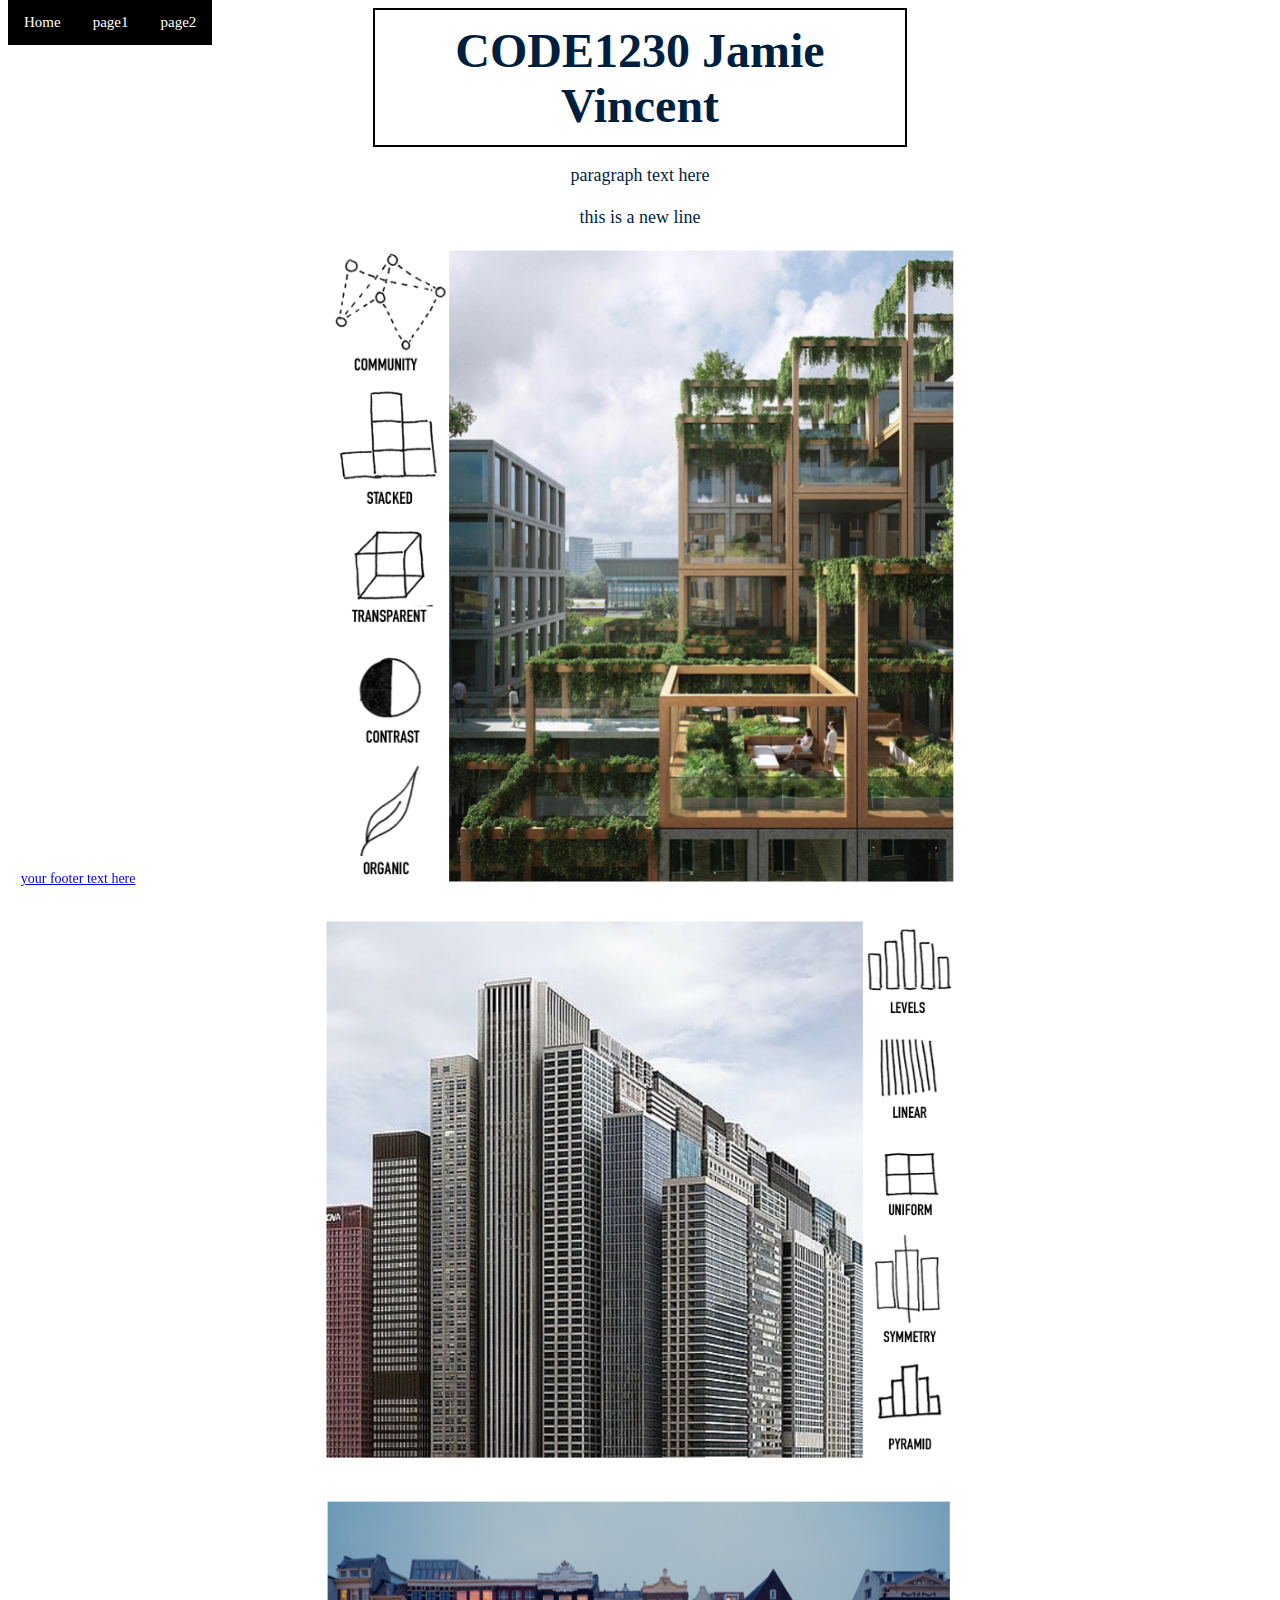
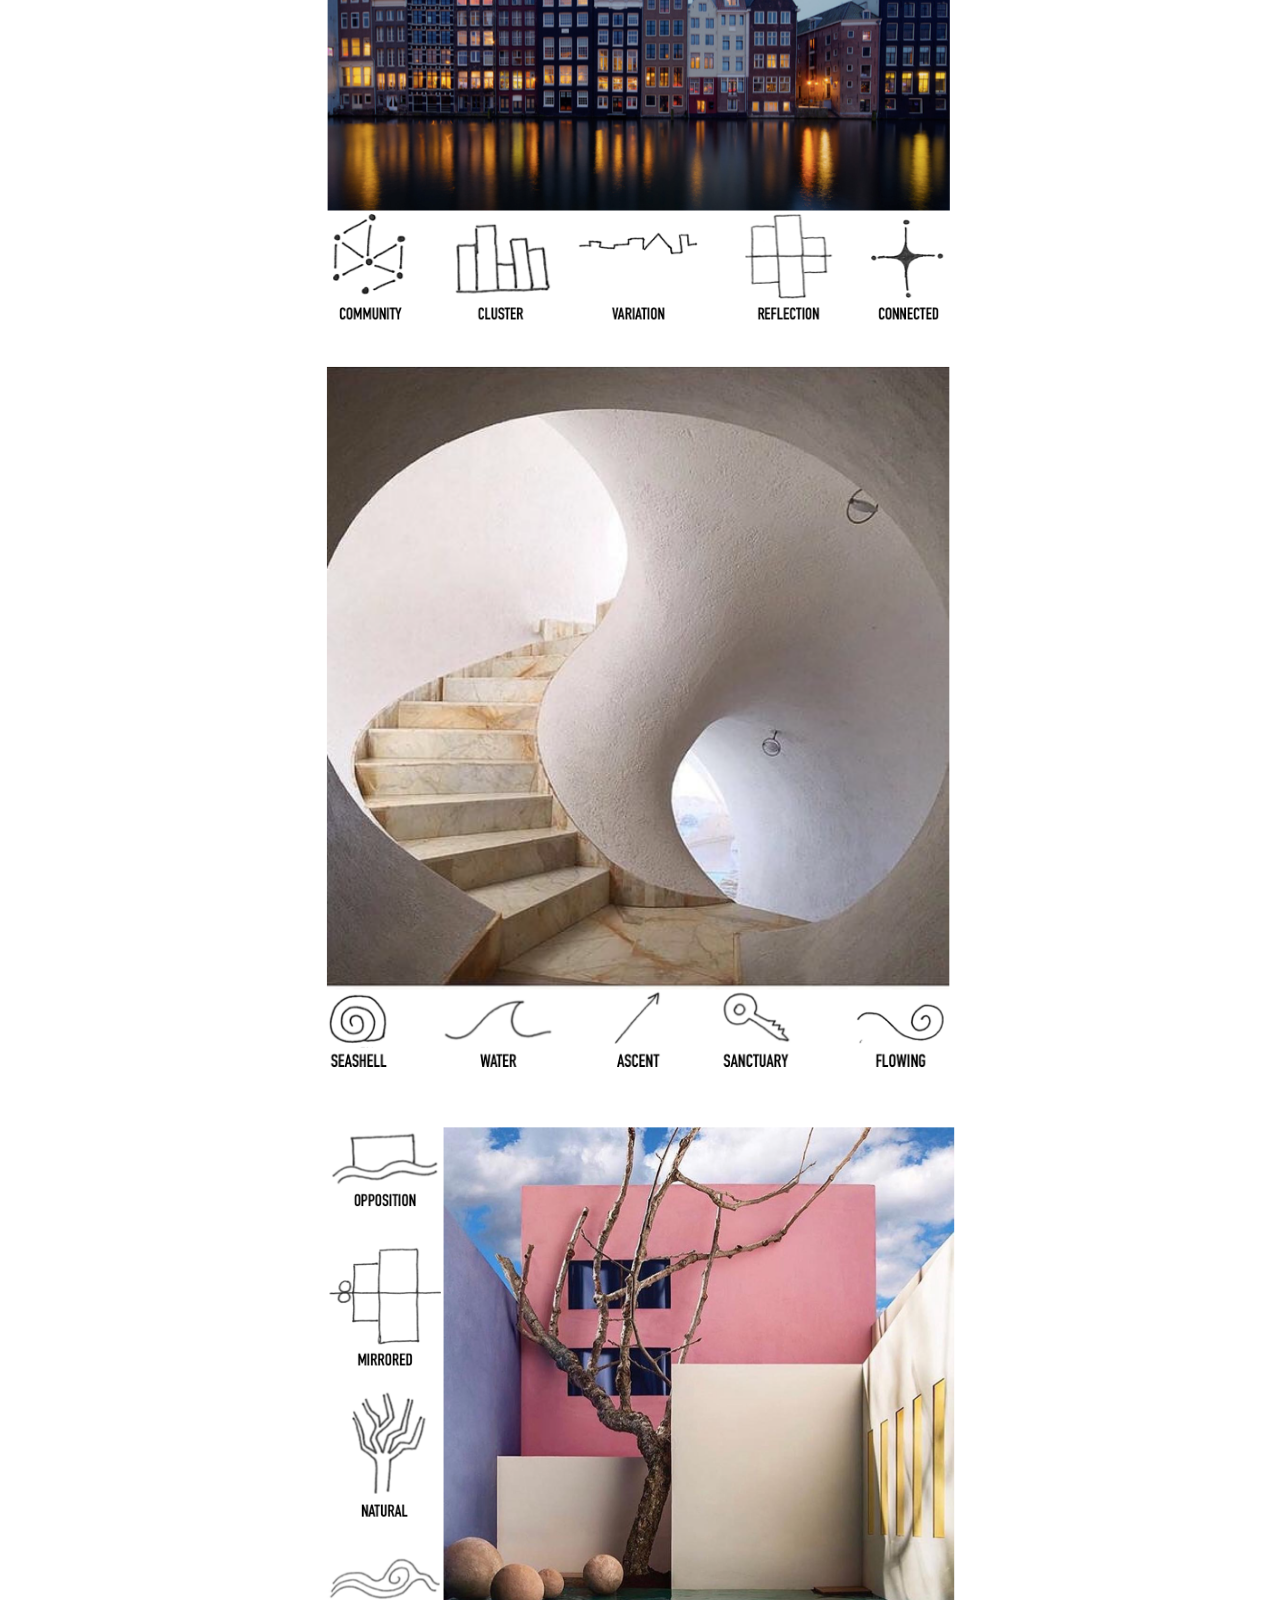
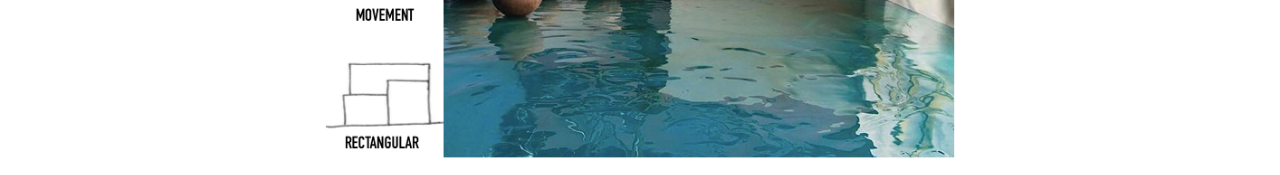
==== index.html @ 65d9c5f5 "Update index.html" ====
<!DOCTYPE html>
<html>

<head>
<link rel="stylesheet" type="text/css" href="style.css"/>
<title> CODE1230 week 1 </title>
</head>

<body>

 <div class="topnav" id="myTopnav">
 <a href="index.html">Home</a>
 <a href="page1.html">page1</a>
 <a href="page2.html">page2</a>

 </div>


<h1>CODE1230  Jamie Vincent</h1>

<p>paragraph text here<br><br>
this is a new line
</p>

<img src="wk1 diagram1.png" alt="image missing!" style="width:50%" />
<br><br>
<img src="wk1 diagram2.png" alt="image missing!" style="width:50%" />
<br><br>
<img src="wk1 diagram3.png" alt="image missing!" style="width:50%" />
<br><br>
<img src="wk1 diagram4.png" alt="image missing!" style="width:50%" />
<br><br>
<img src="wk1 diagram5.png" alt="image missing!" style="width:50%" />
 
<footer> 
<a href="https://github.com/madeleinejohanson"> your footer text here</a>
</footer>

</body>

</html>
---- style.css ----
body {
	background: #FFFFFF;
	color: #001f3f;
	text-align:center;
	font-family:Calibri;
	font-size:24px;
}

h1 {
	border-style: solid;
	border-width: 2px;
	border-color: #000000;
	padding: 1%;
	width: 40%;
	height:10%;
	margin:auto;
}

p {
	font-size:18px;
}

footer {
	position:fixed;
	bottom:0;
	font-size: 14px;
	padding: 1%;
}

.topnav{
	position:fixed;
	top:0;
	background-color: #000000;
}

.topnav a {
	float:left;
	display:block;
	color:#FFFFFF;
	text-align: center;
	padding:14px 16px;
	text-decoration: none;
	font-size:15px;
}

.topnav a:hover {
	background-color: #B22222;
	color: #FFFFFF;
}
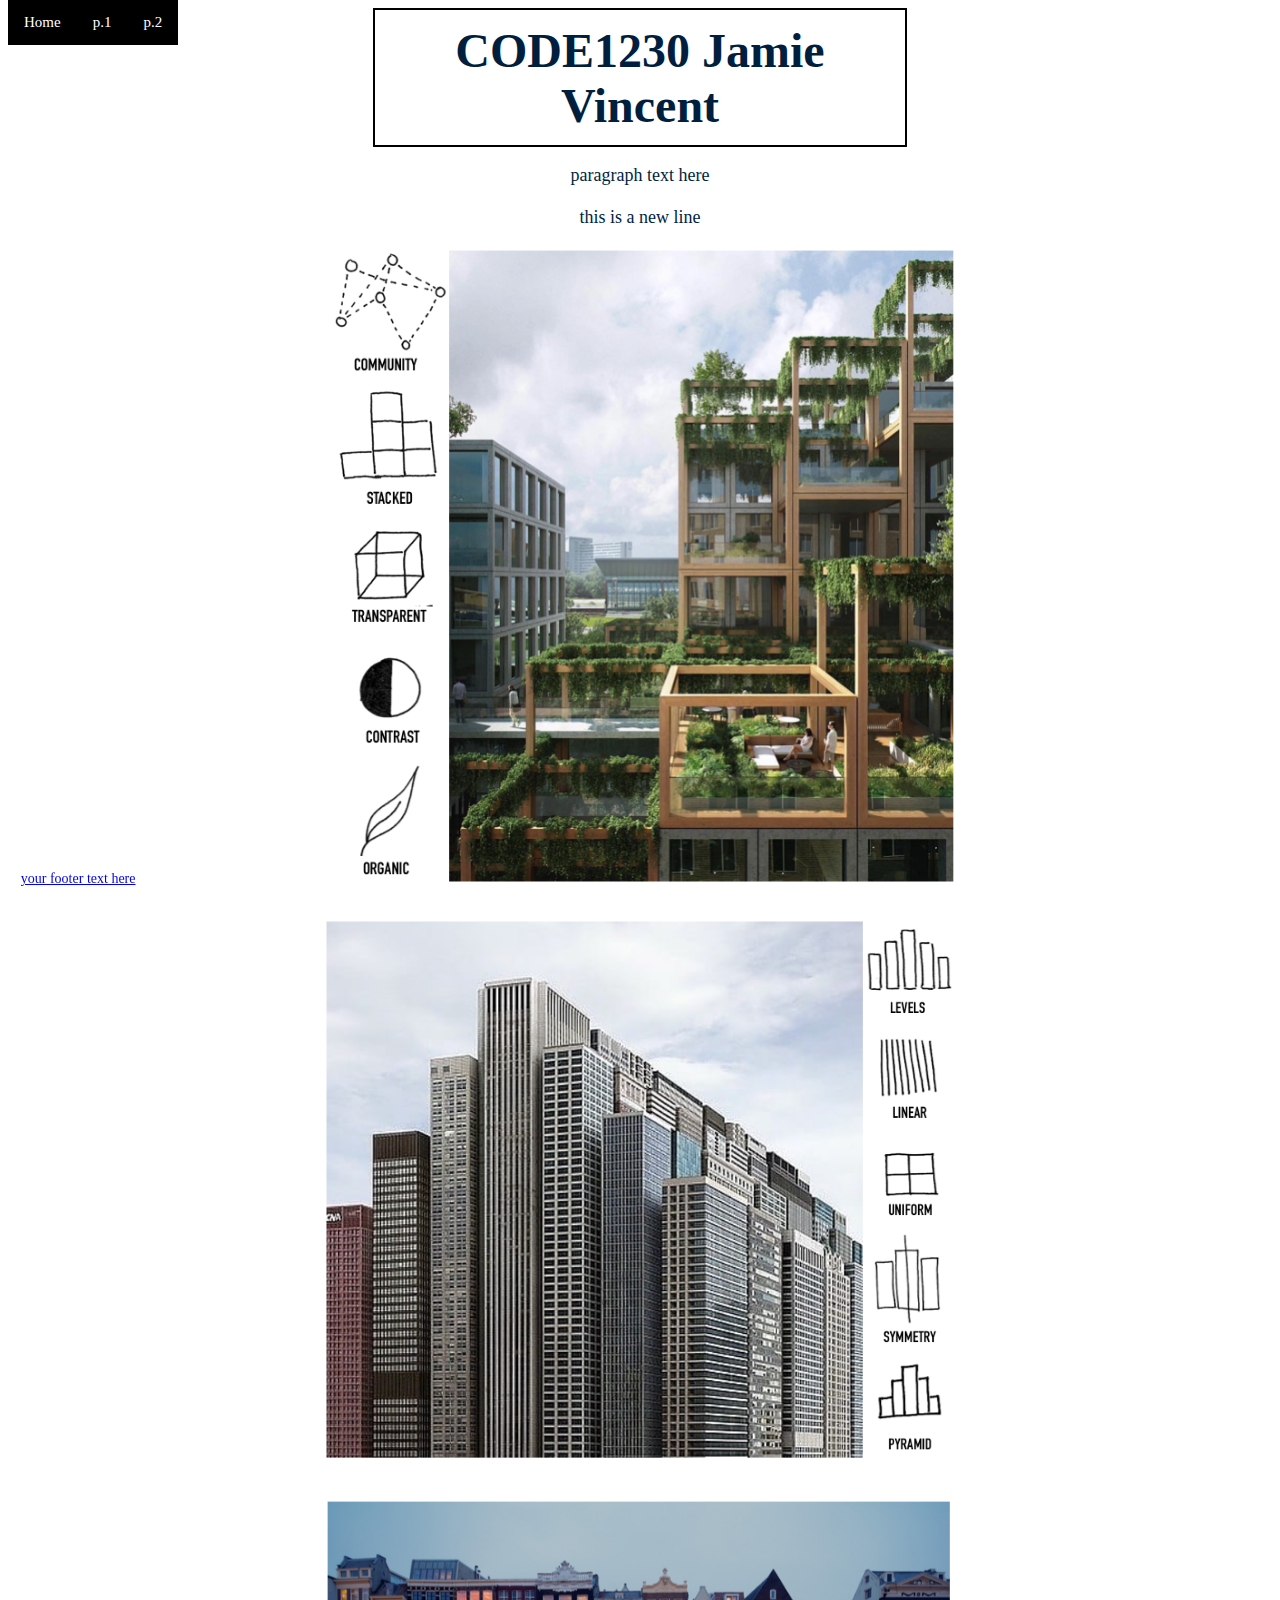
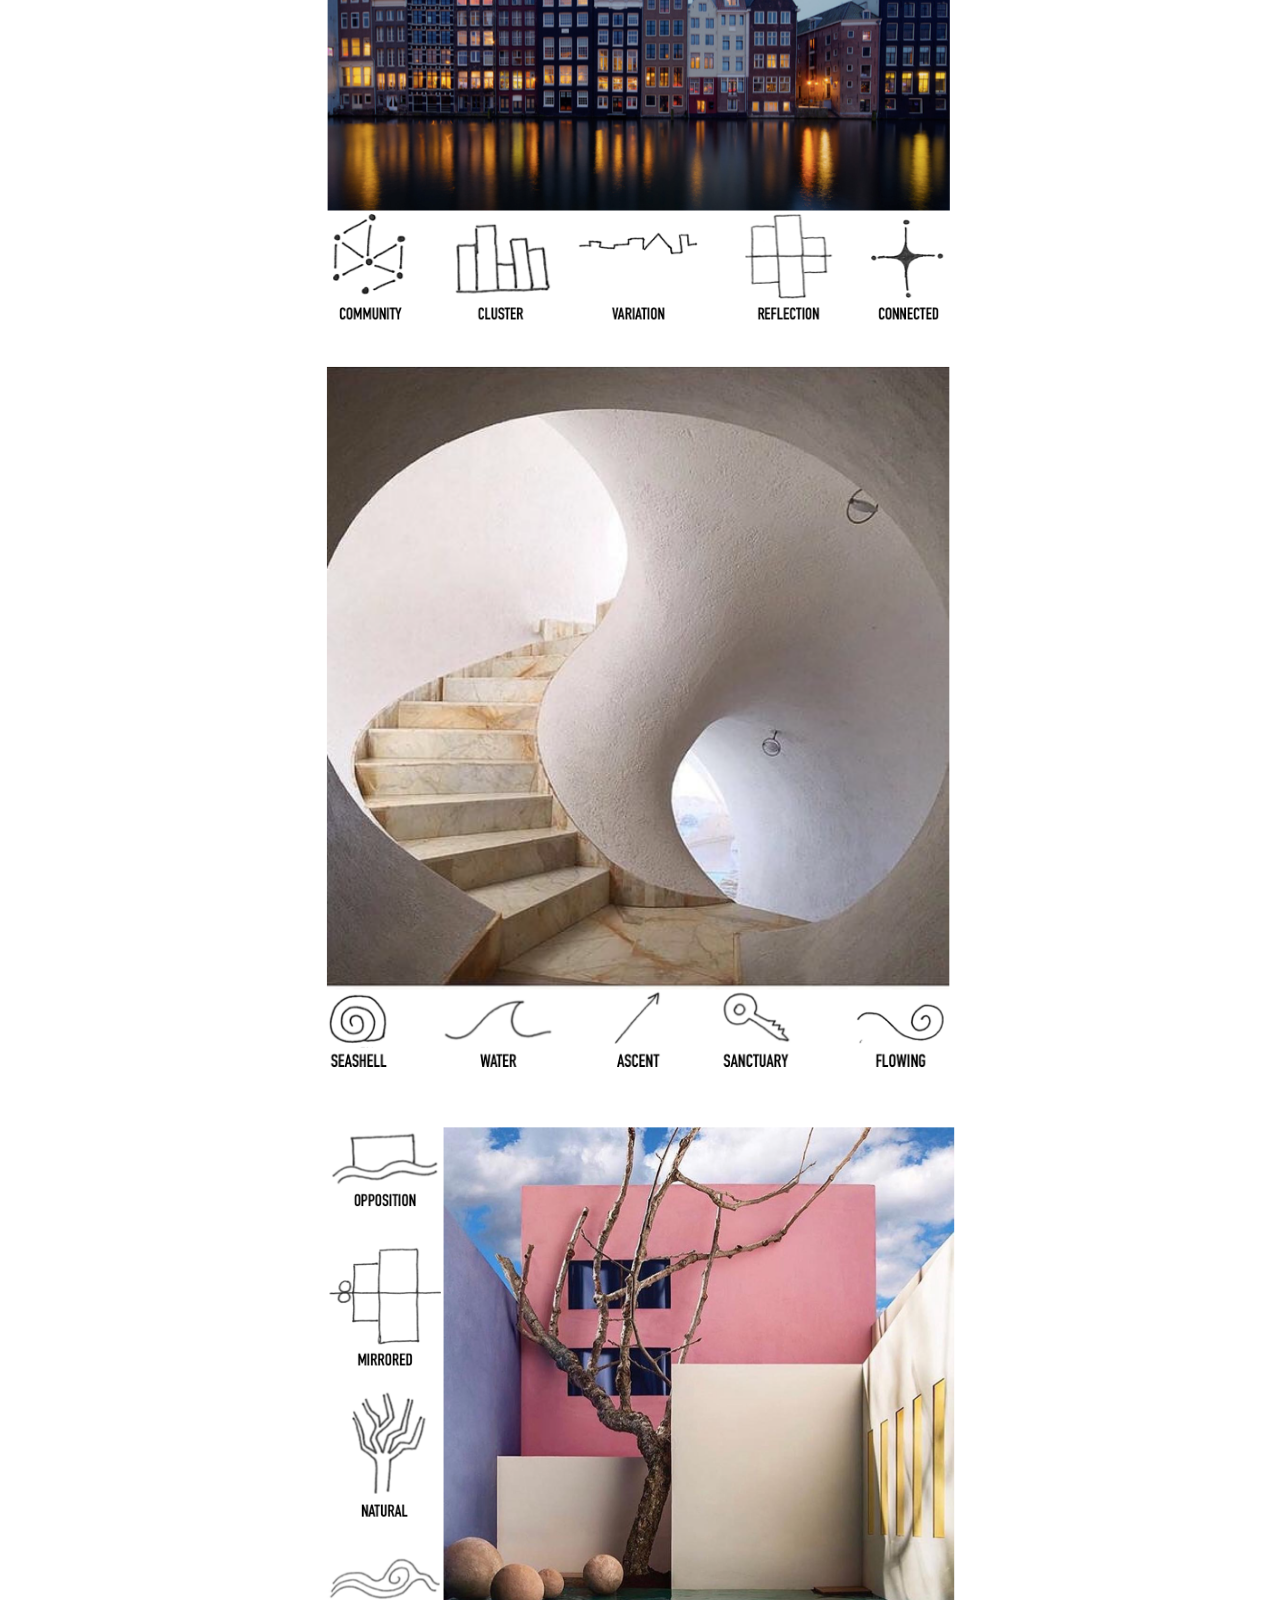
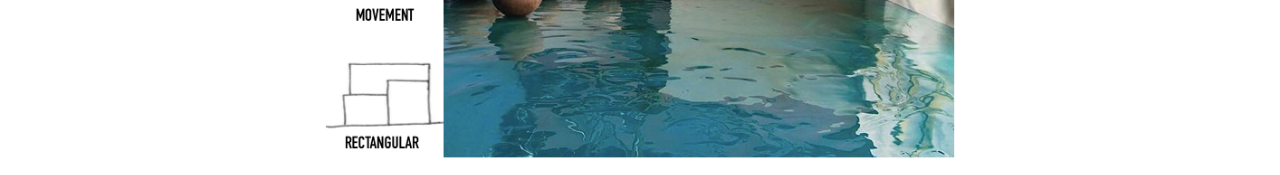
==== commit b81460e9: "Update index.html" ====
--- a/index.html
+++ b/index.html
@@ -10,8 +10,8 @@
 
  <div class="topnav" id="myTopnav">
  <a href="index.html">Home</a>
- <a href="page1.html">page1</a>
- <a href="page2.html">page2</a>
+ <a href="page1.html">p.1</a>
+ <a href="page2.html">p.2</a>
 
  </div>
 
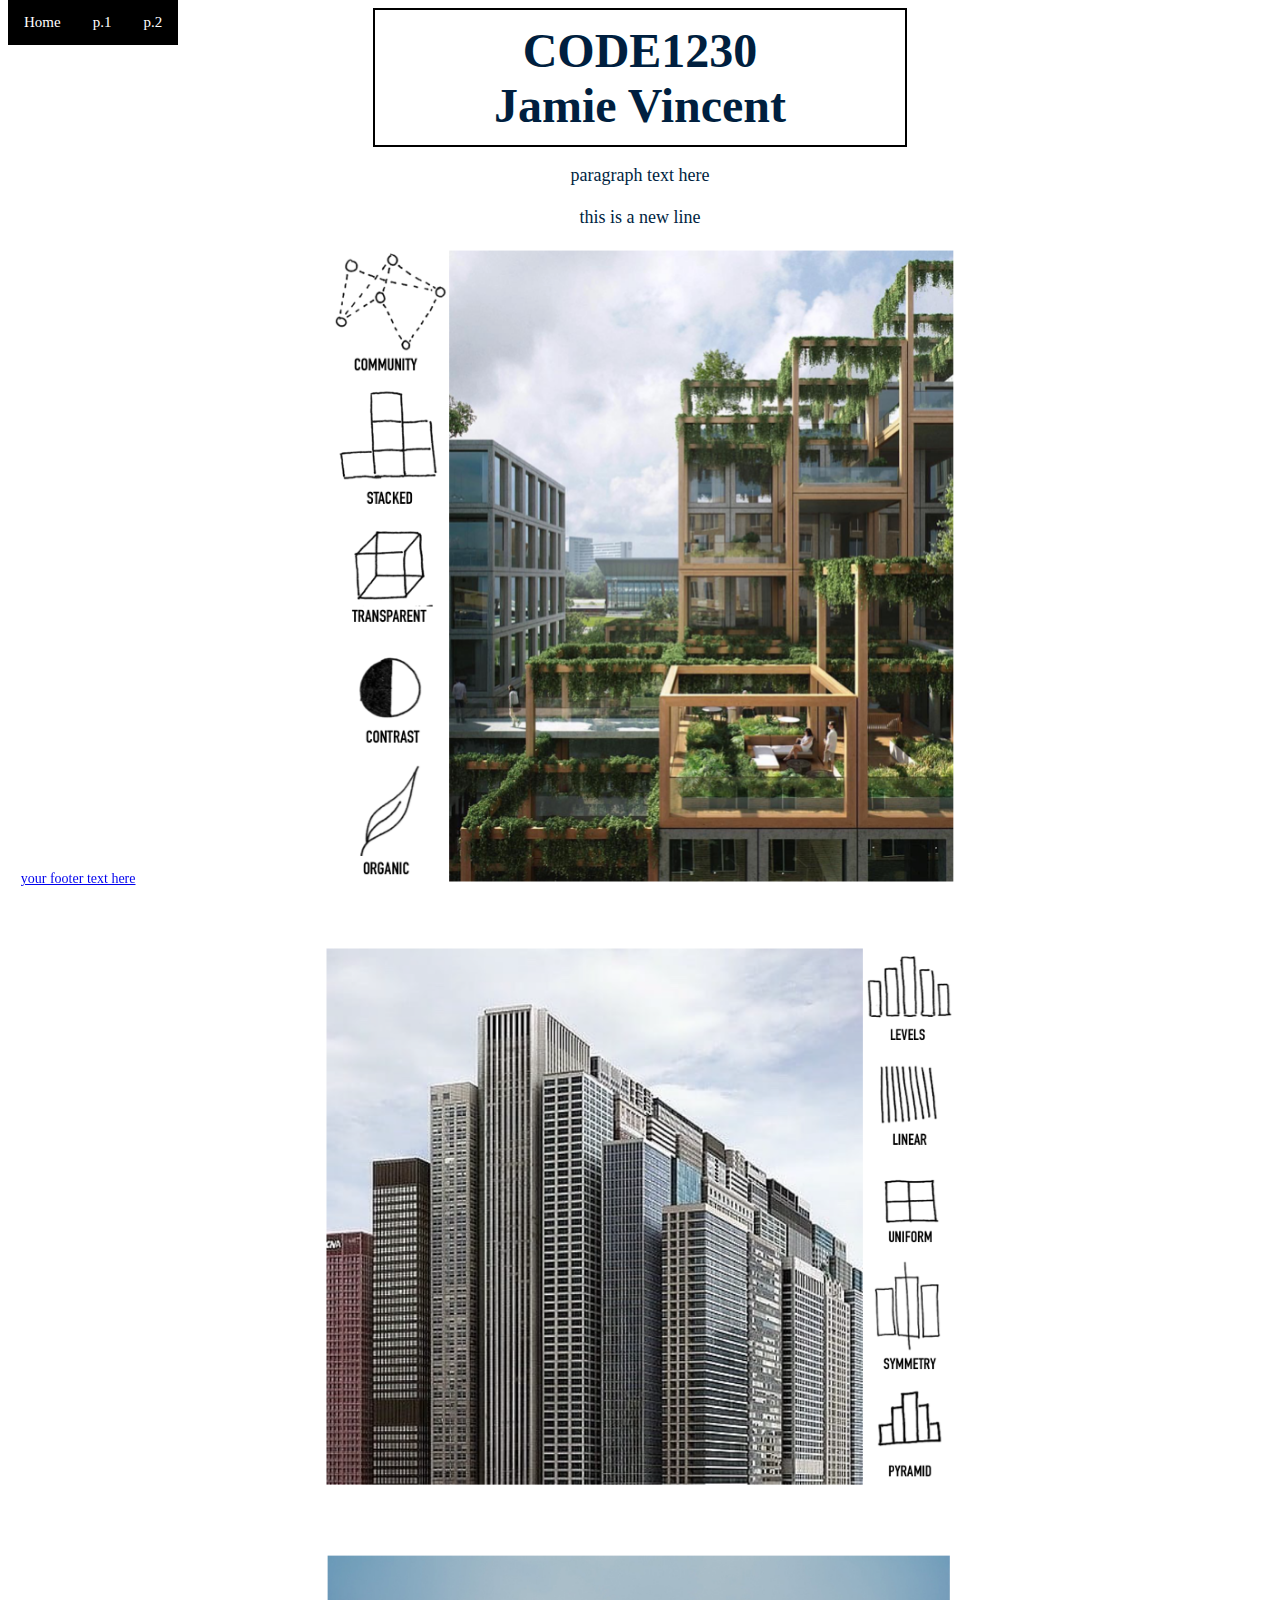
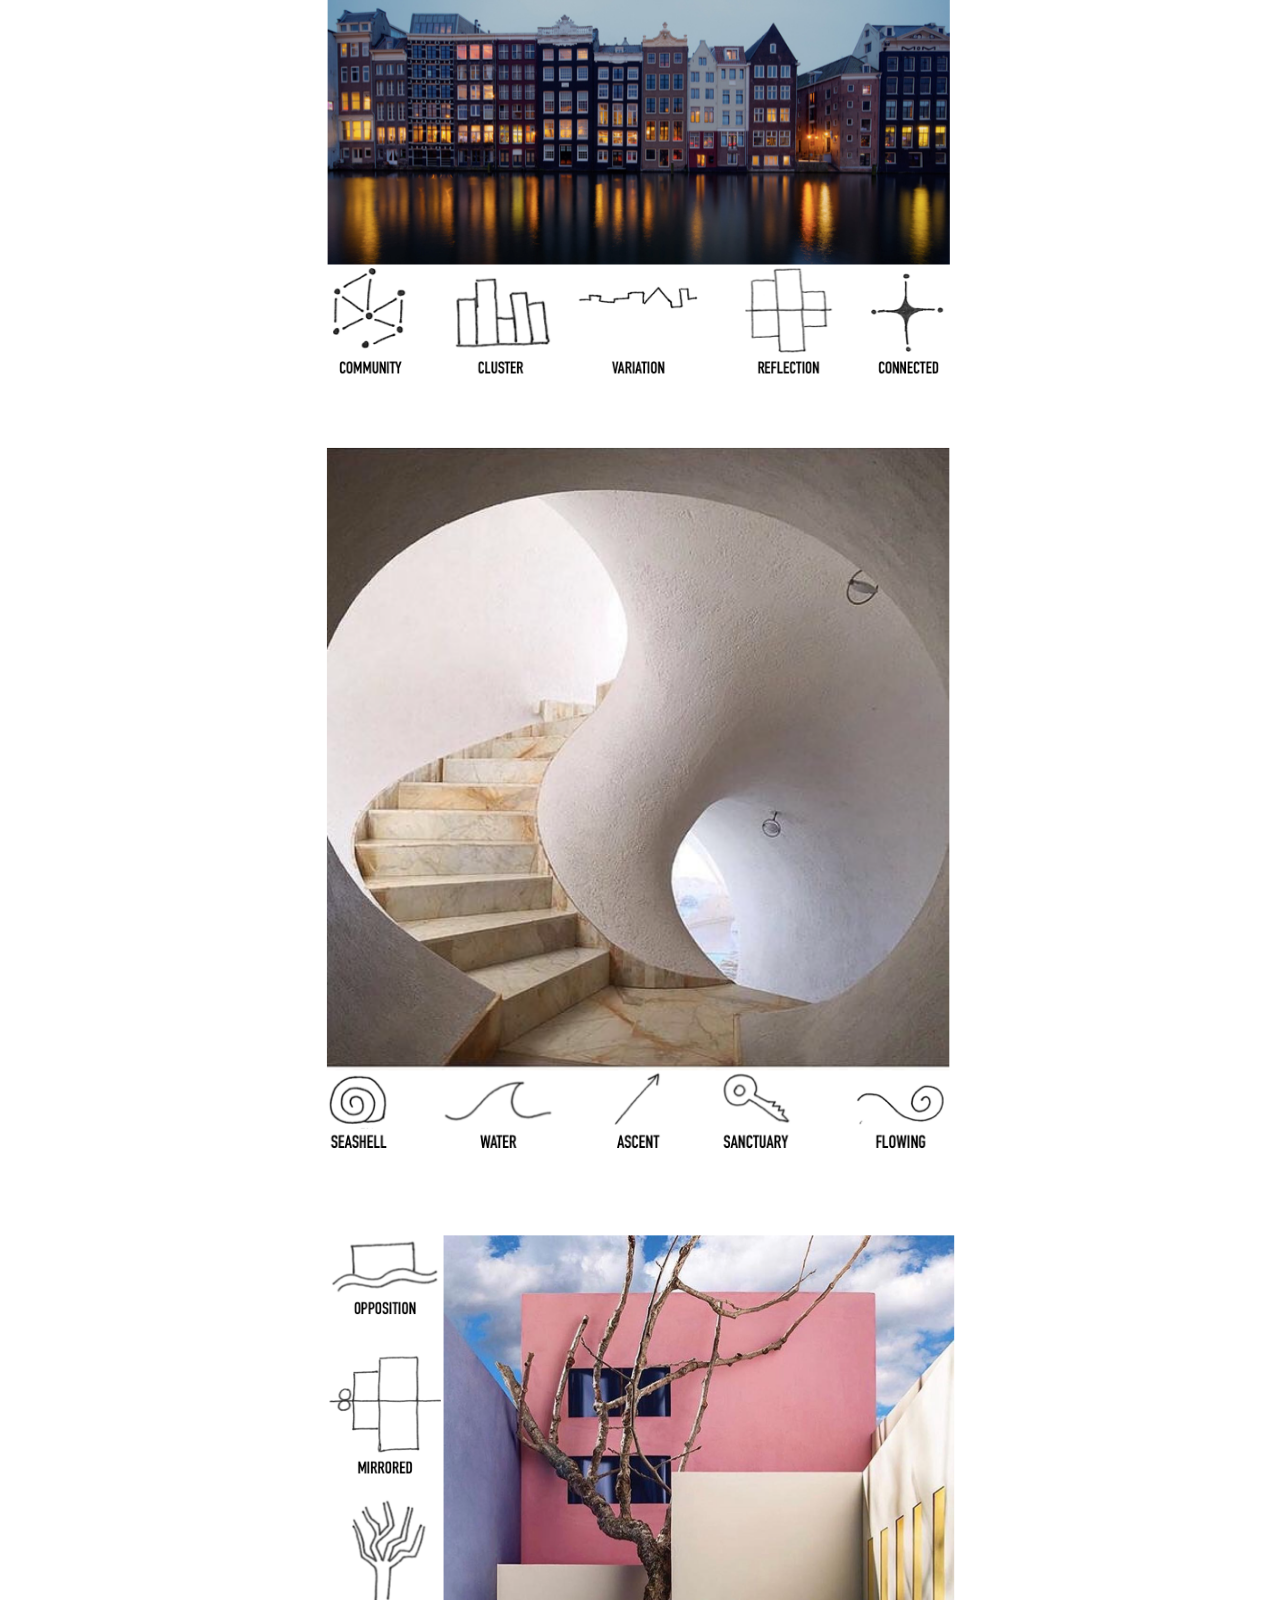
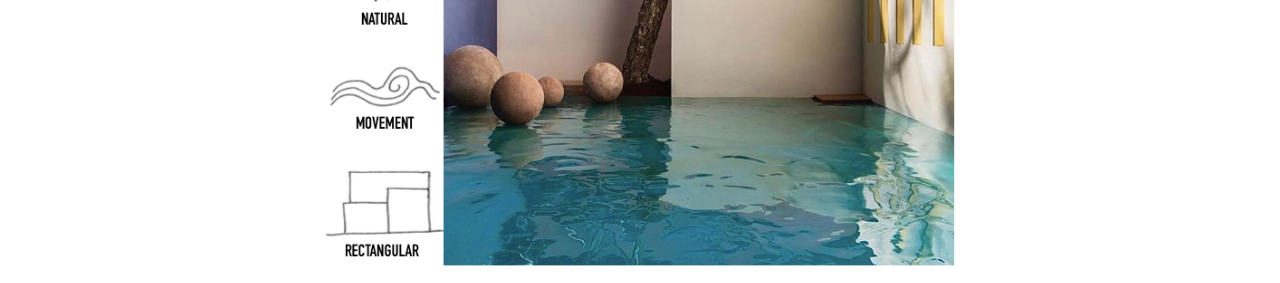
==== commit f8e61654: "Update index.html" ====
--- a/index.html
+++ b/index.html
@@ -16,20 +16,20 @@
  </div>
 
 
-<h1>CODE1230  Jamie Vincent</h1>
+<h1>CODE1230<br>Jamie Vincent</h1>
 
 <p>paragraph text here<br><br>
 this is a new line
 </p>
 
 <img src="wk1 diagram1.png" alt="image missing!" style="width:50%" />
-<br><br>
+<br><br><br>
 <img src="wk1 diagram2.png" alt="image missing!" style="width:50%" />
-<br><br>
+<br><br><br>
 <img src="wk1 diagram3.png" alt="image missing!" style="width:50%" />
-<br><br>
+<br><br><br>
 <img src="wk1 diagram4.png" alt="image missing!" style="width:50%" />
-<br><br>
+<br><br><br>
 <img src="wk1 diagram5.png" alt="image missing!" style="width:50%" />
  
 <footer> 
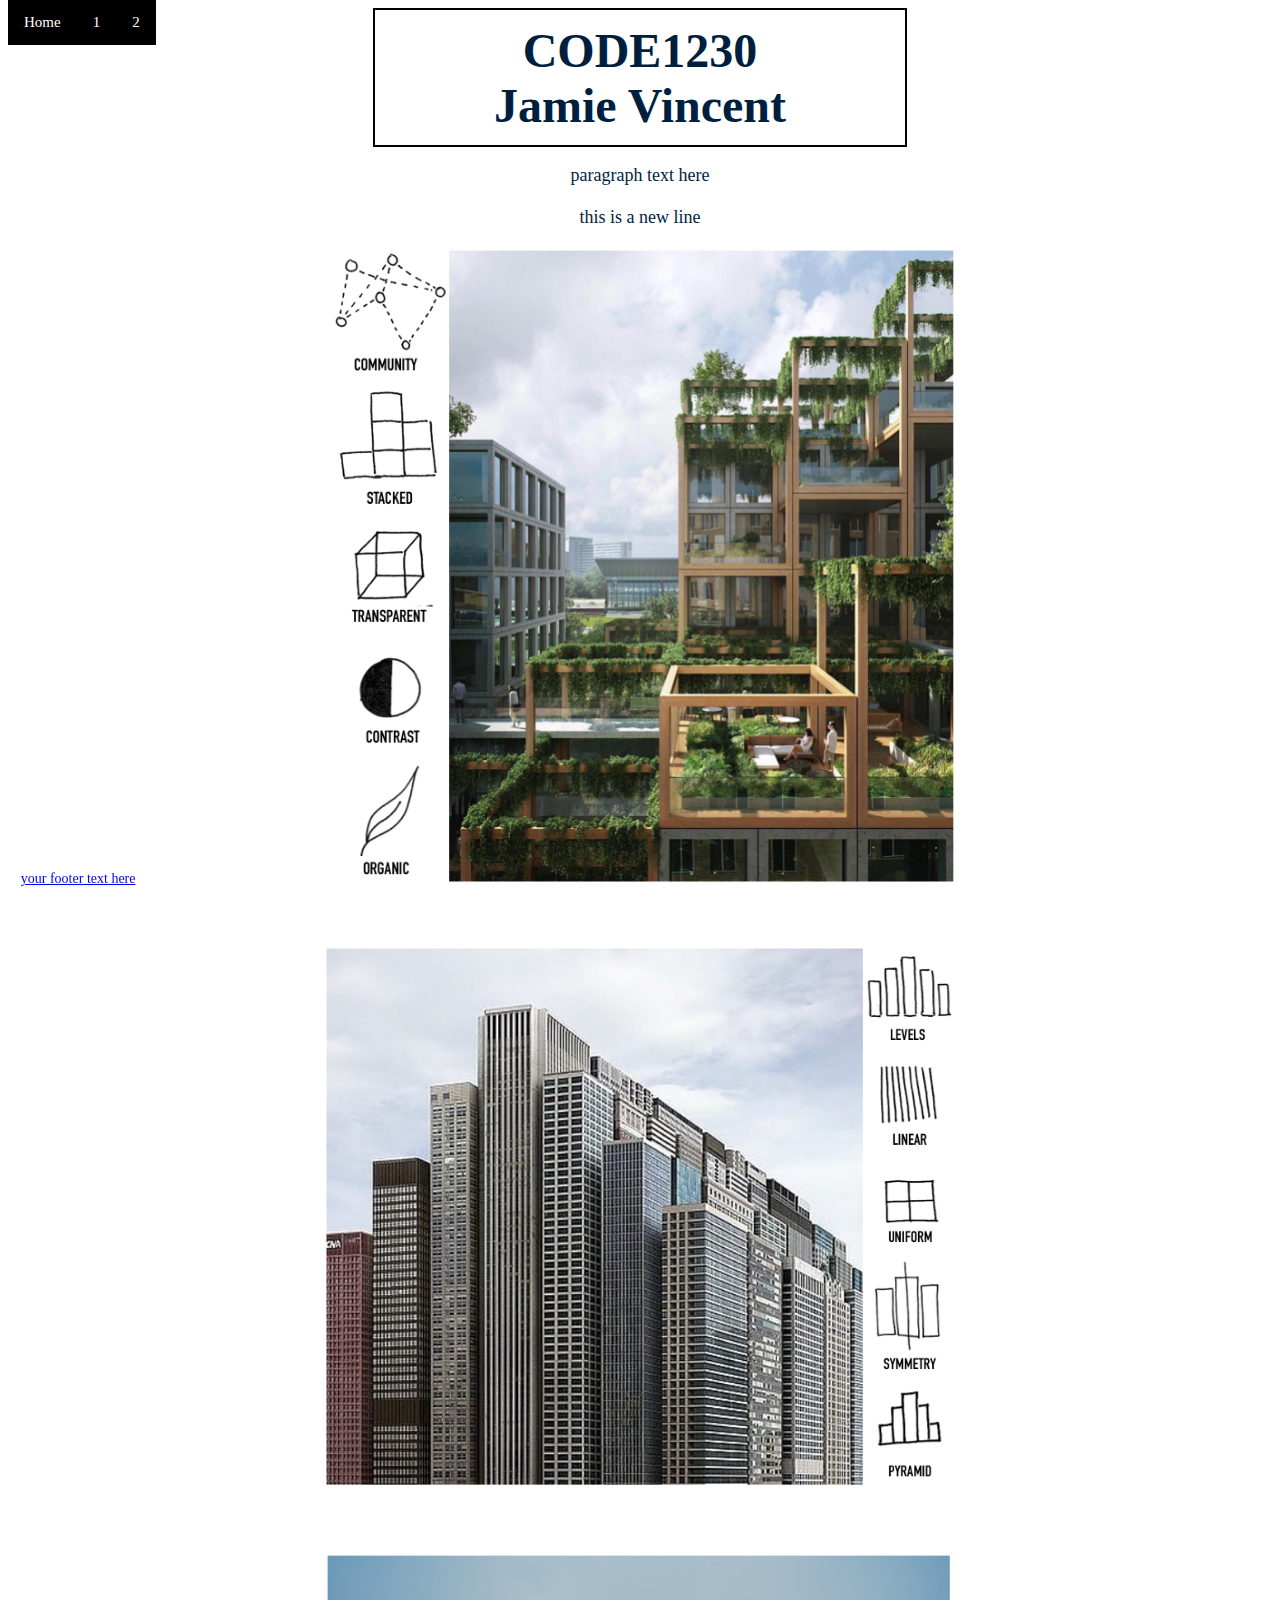
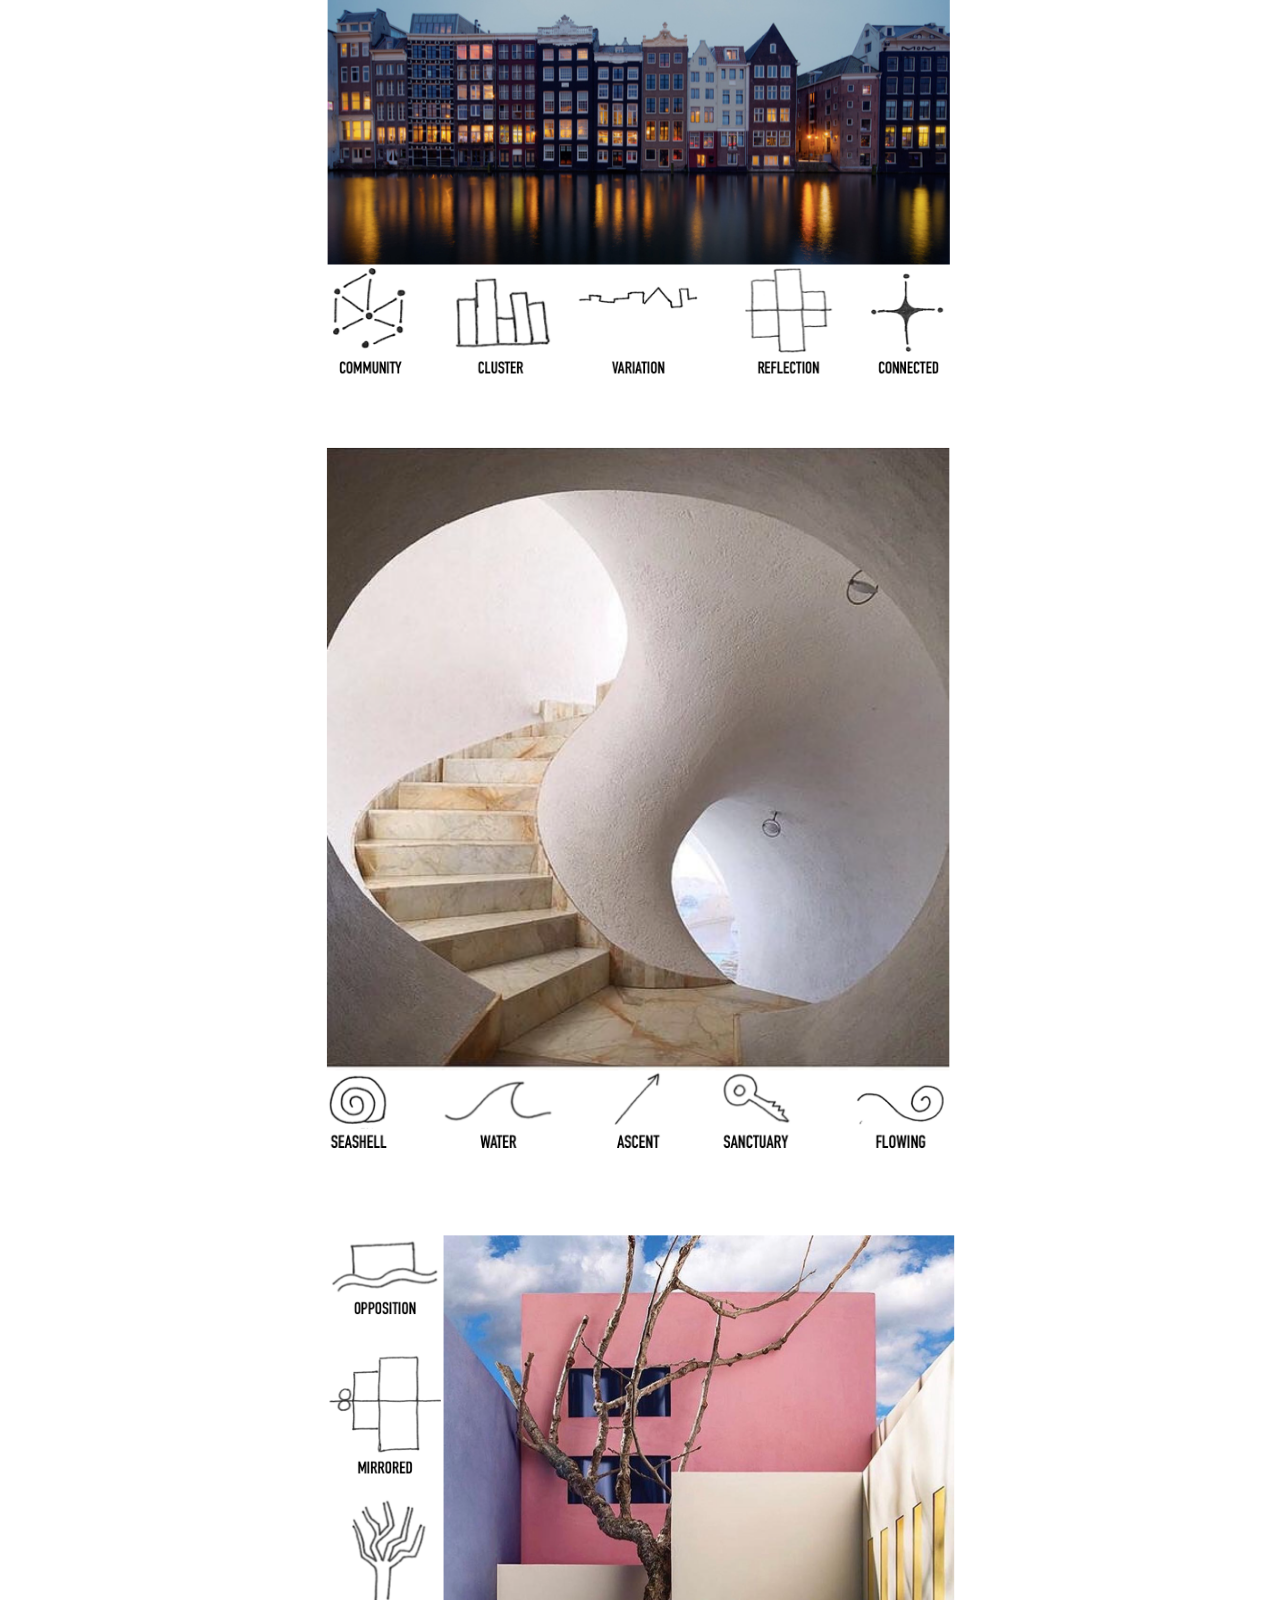
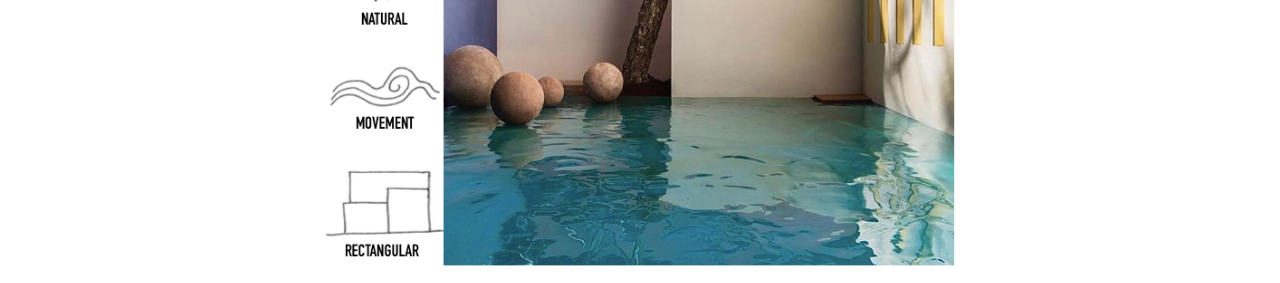
==== commit 578acced: "Update index.html" ====
--- a/index.html
+++ b/index.html
@@ -10,8 +10,8 @@
 
  <div class="topnav" id="myTopnav">
  <a href="index.html">Home</a>
- <a href="page1.html">p.1</a>
- <a href="page2.html">p.2</a>
+ <a href="page1.html">1</a>
+ <a href="page2.html">2</a>
 
  </div>
 
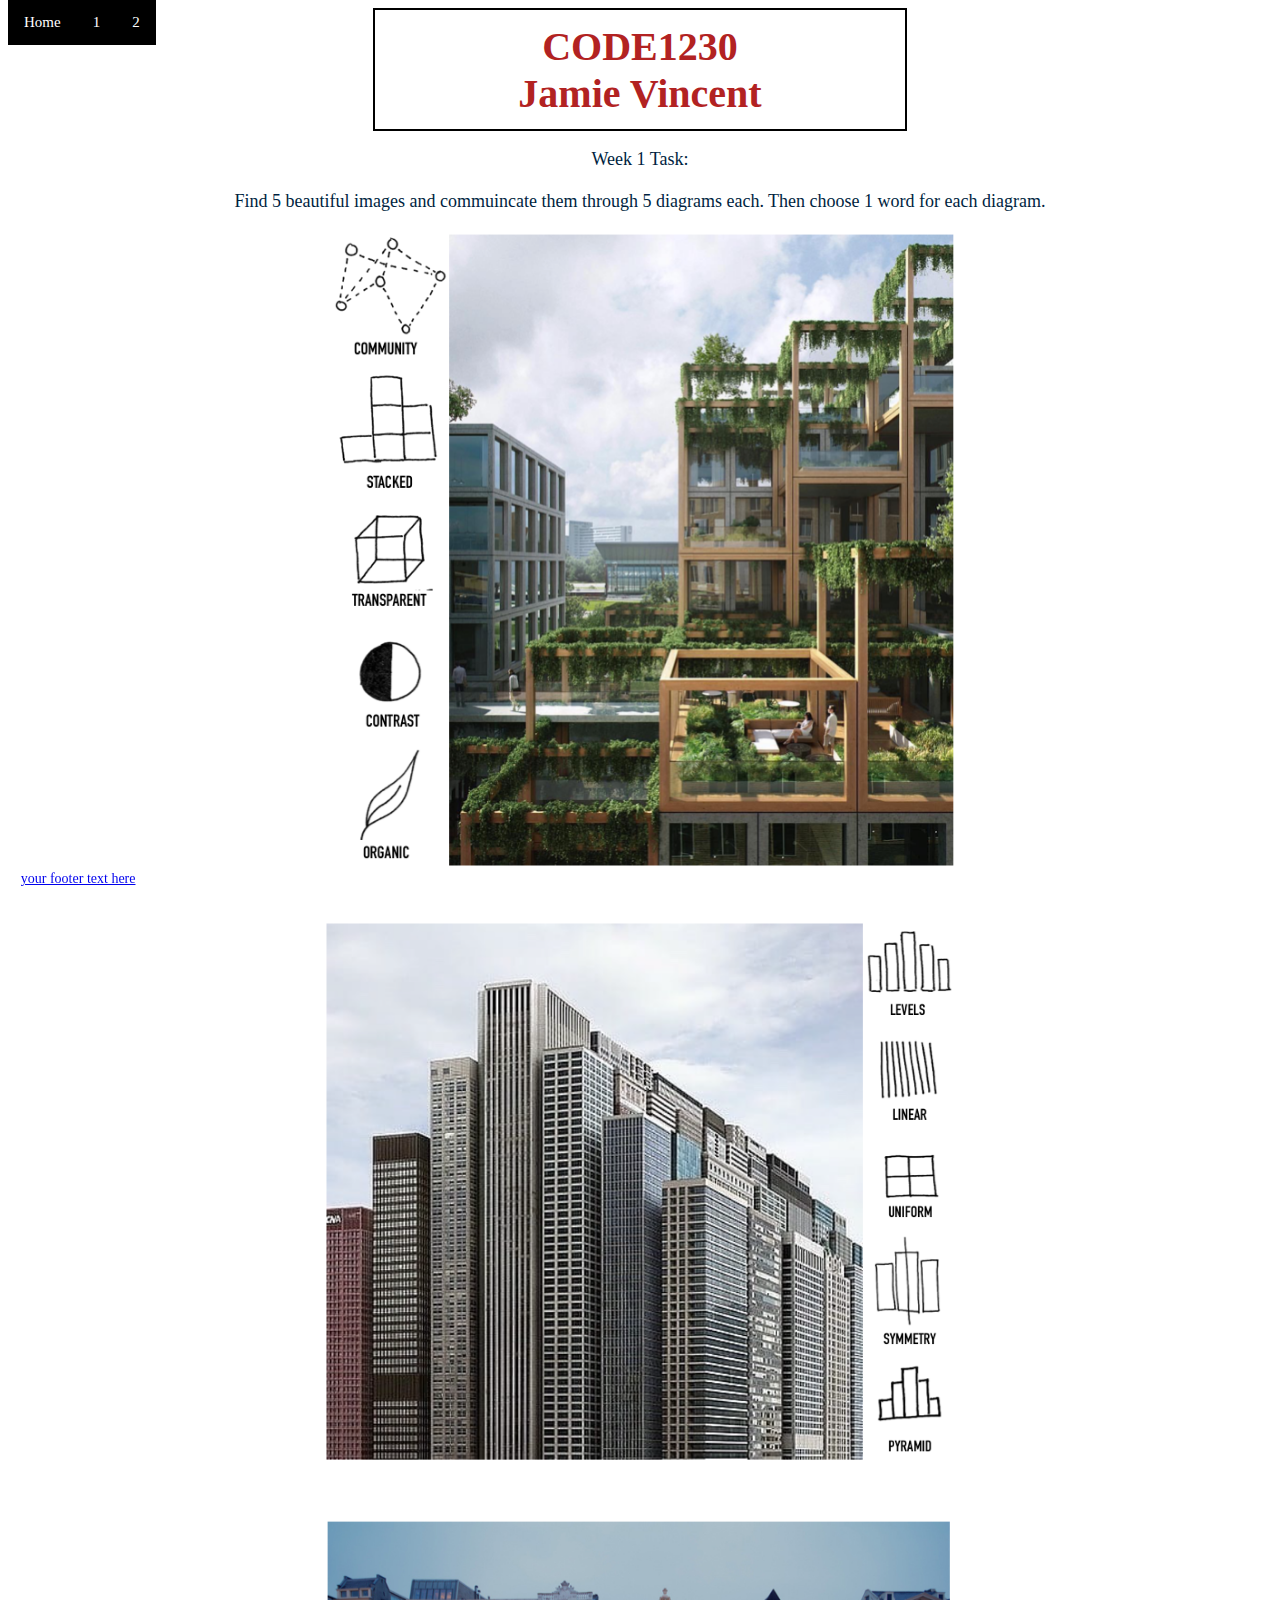
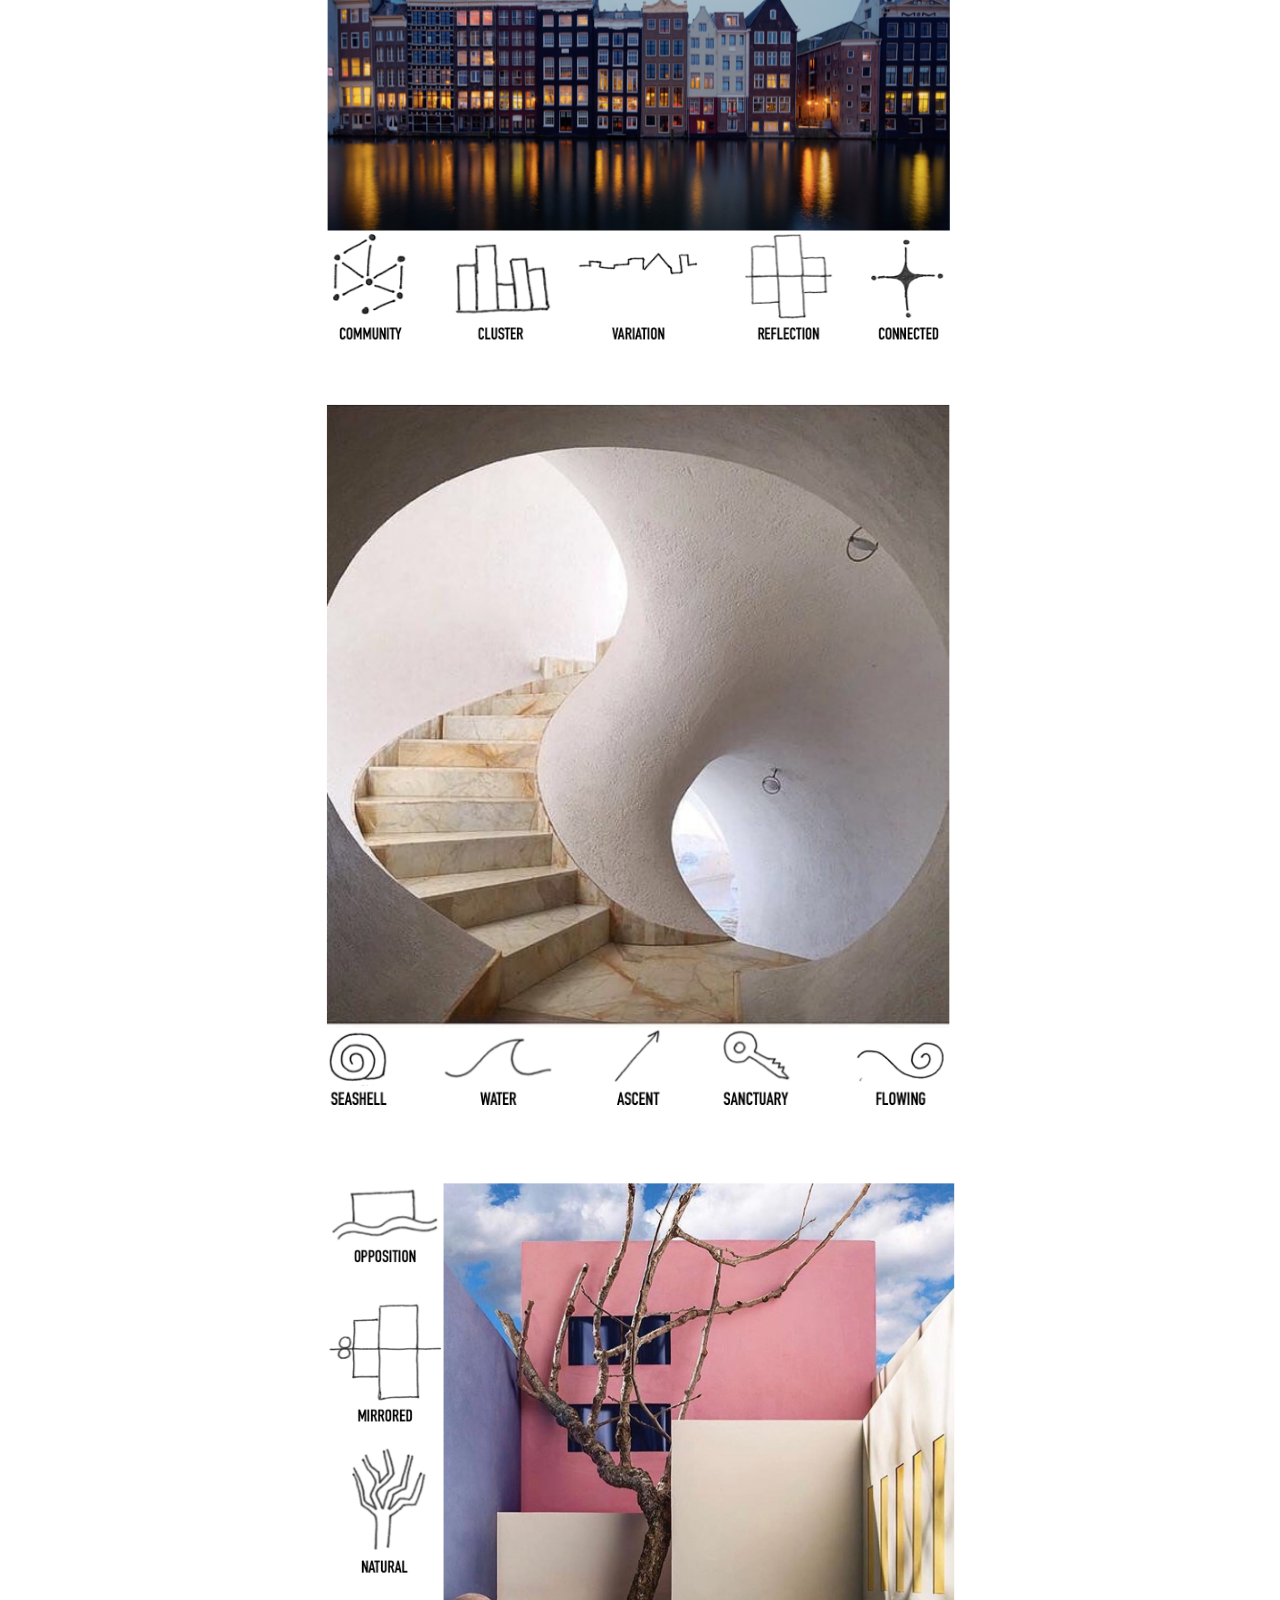
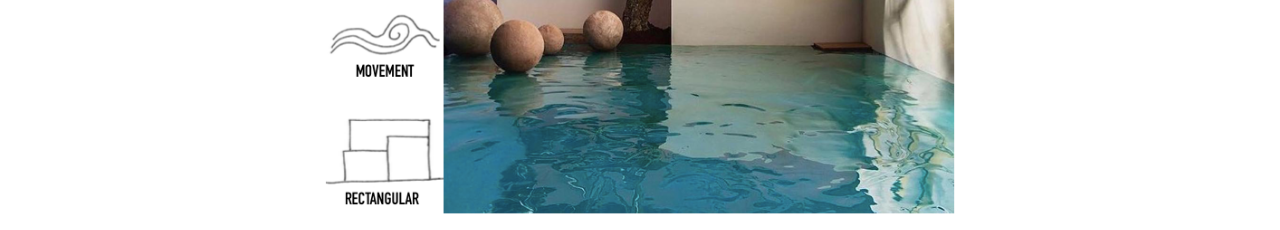
==== commit d4208393: "Update index.html" ====
--- a/index.html
+++ b/index.html
@@ -18,8 +18,8 @@
 
 <h1>CODE1230<br>Jamie Vincent</h1>
 
-<p>paragraph text here<br><br>
-this is a new line
+<p>Week 1 Task:<br><br>
+Find 5 beautiful images and commuincate them through 5 diagrams each. Then choose 1 word for each diagram.
 </p>
 
 <img src="wk1 diagram1.png" alt="image missing!" style="width:50%" />
--- a/style.css
+++ b/style.css
@@ -3,13 +3,14 @@
 	color: #001f3f;
 	text-align:center;
 	font-family:Calibri;
-	font-size:24px;
+	font-size:20px;
 }
 
 h1 {
 	border-style: solid;
 	border-width: 2px;
 	border-color: #000000;
+	color: #B22222;
 	padding: 1%;
 	width: 40%;
 	height:10%;
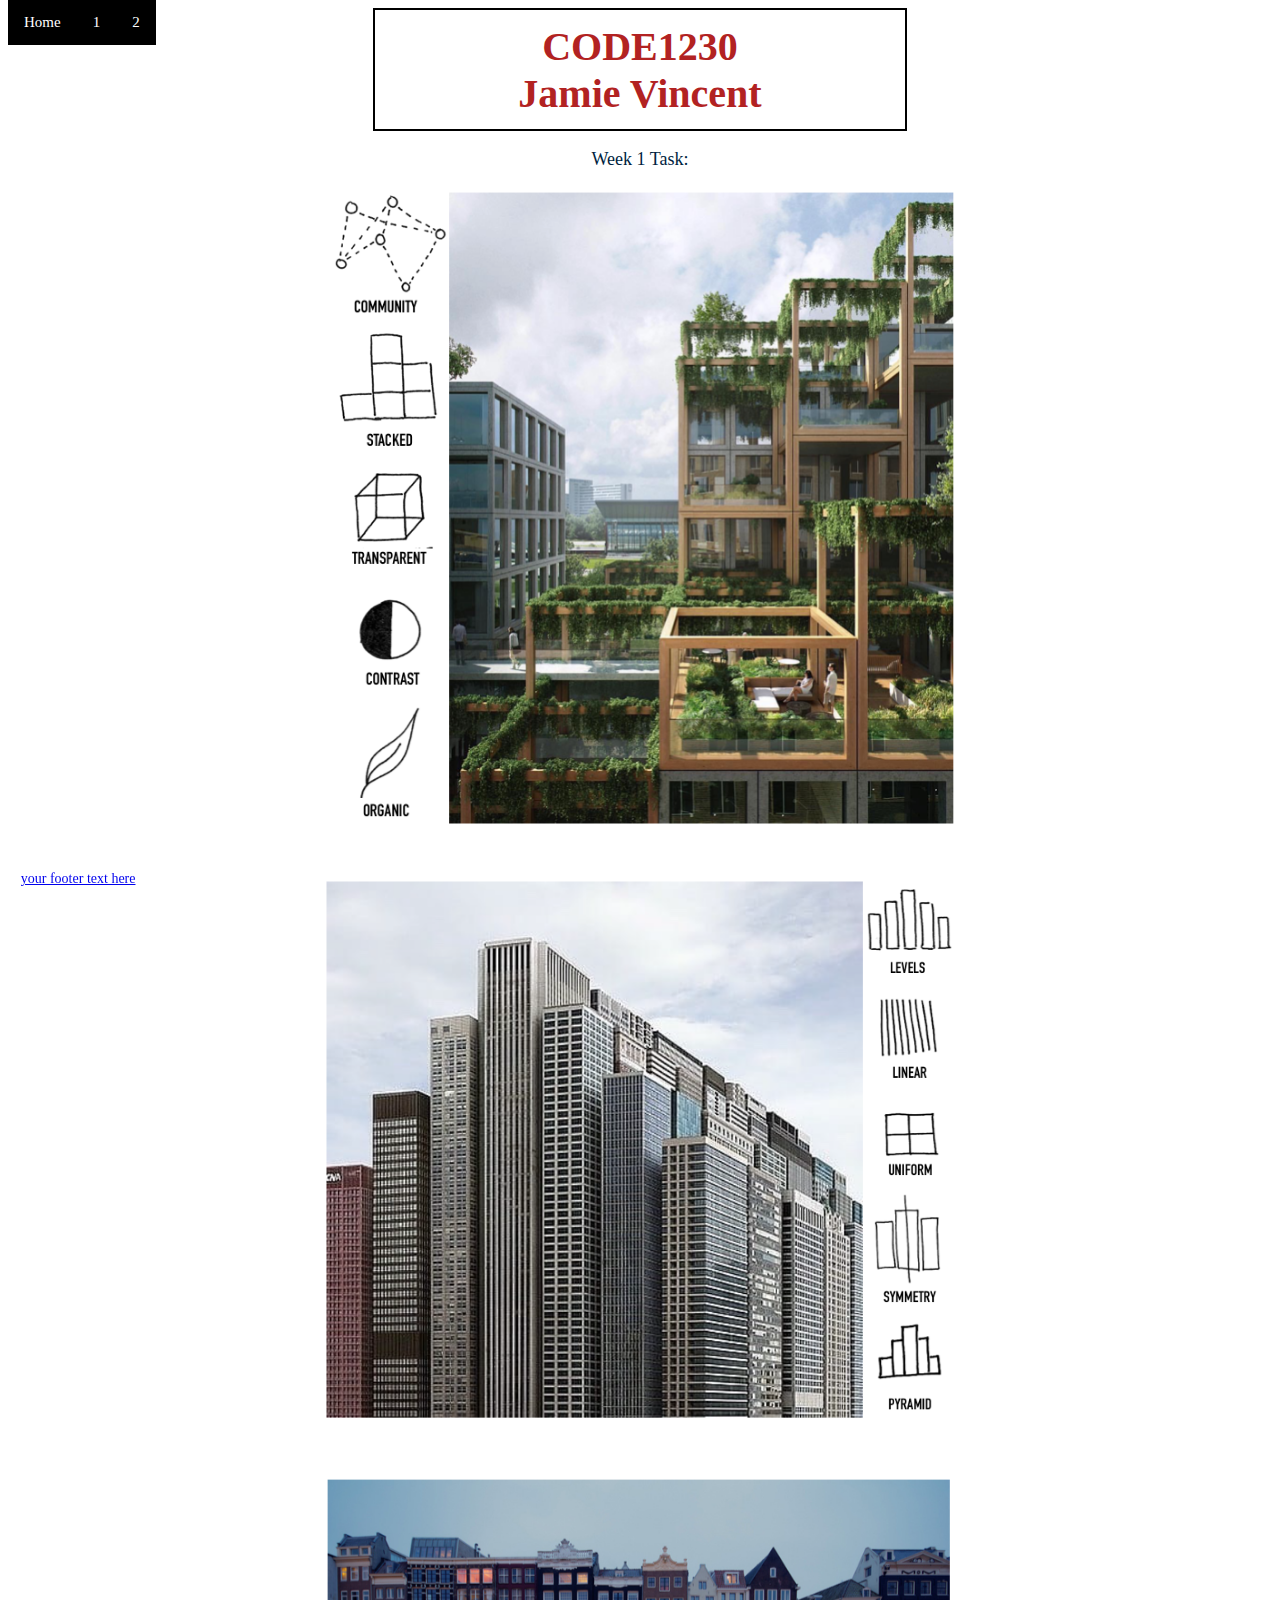
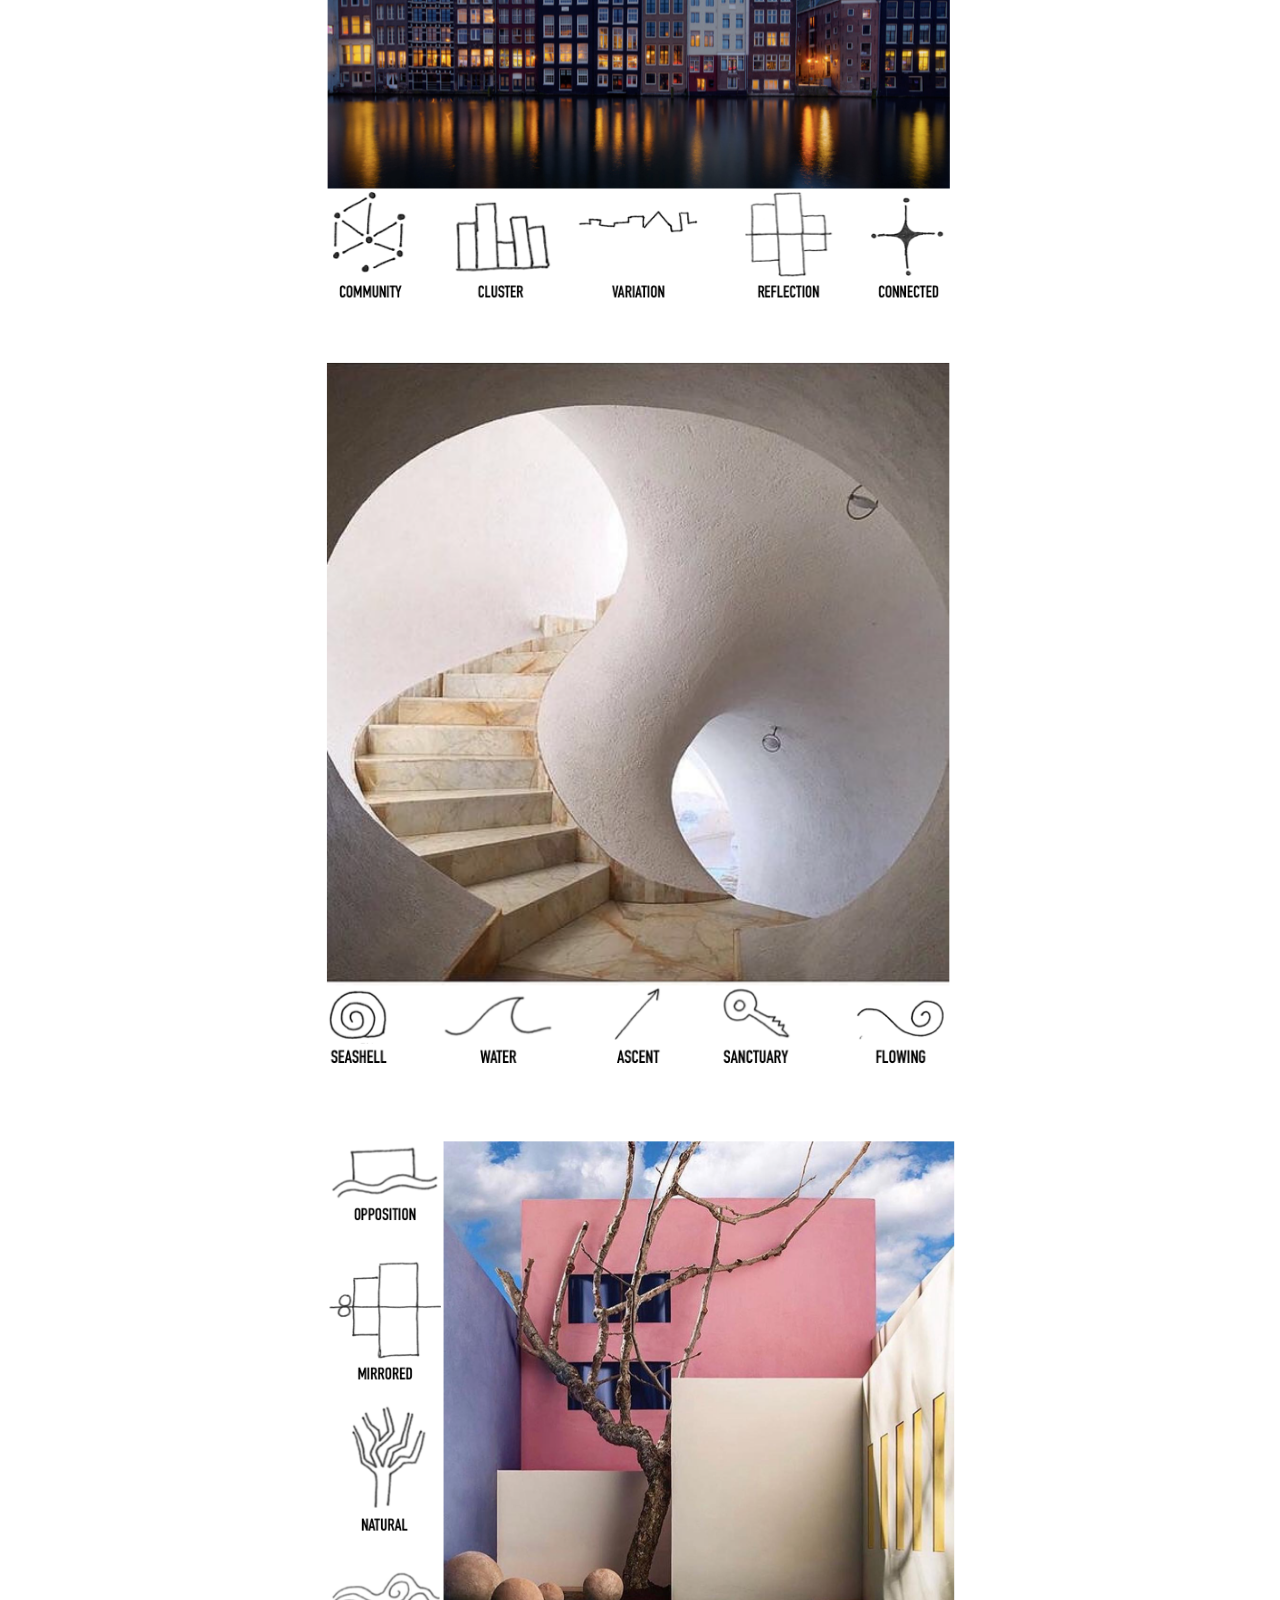
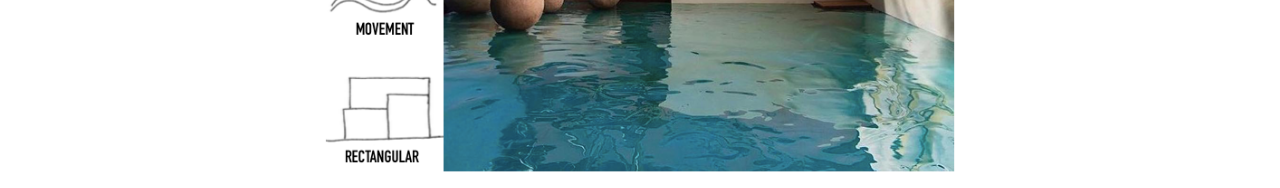
==== commit 3f81d7bf: "Update index.html" ====
--- a/index.html
+++ b/index.html
@@ -18,8 +18,7 @@
 
 <h1>CODE1230<br>Jamie Vincent</h1>
 
-<p>Week 1 Task:<br><br>
-Find 5 beautiful images and commuincate them through 5 diagrams each. Then choose 1 word for each diagram.
+<p>Week 1 Task:
 </p>
 
 <img src="wk1 diagram1.png" alt="image missing!" style="width:50%" />
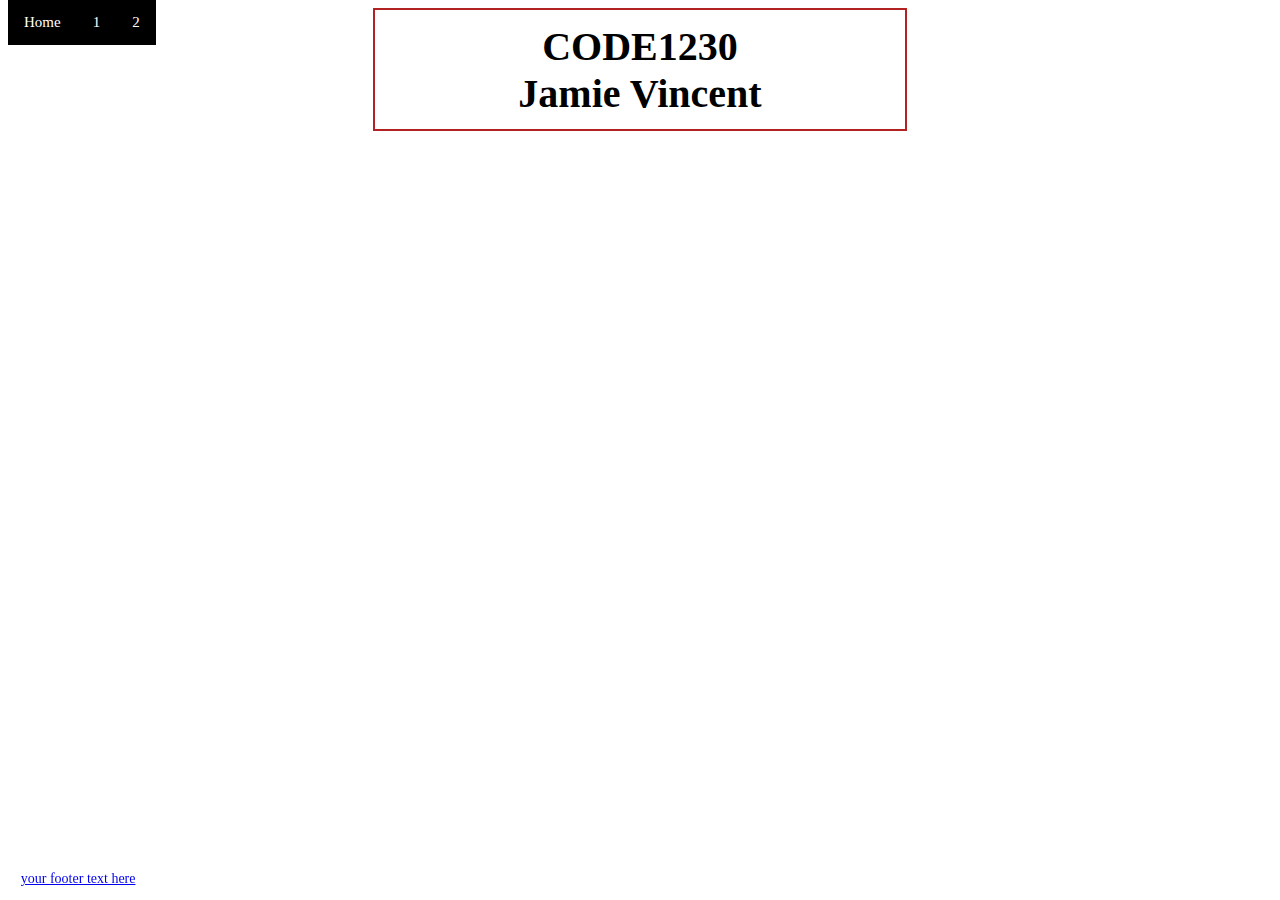
==== commit e7660edf: "Update index.html" ====
--- a/index.html
+++ b/index.html
@@ -17,19 +17,6 @@
 
 
 <h1>CODE1230<br>Jamie Vincent</h1>
-
-<p>Week 1 Task:
-</p>
-
-<img src="wk1 diagram1.png" alt="image missing!" style="width:50%" />
-<br><br><br>
-<img src="wk1 diagram2.png" alt="image missing!" style="width:50%" />
-<br><br><br>
-<img src="wk1 diagram3.png" alt="image missing!" style="width:50%" />
-<br><br><br>
-<img src="wk1 diagram4.png" alt="image missing!" style="width:50%" />
-<br><br><br>
-<img src="wk1 diagram5.png" alt="image missing!" style="width:50%" />
  
 <footer> 
 <a href="https://github.com/madeleinejohanson"> your footer text here</a>
--- a/style.css
+++ b/style.css
@@ -9,8 +9,8 @@
 h1 {
 	border-style: solid;
 	border-width: 2px;
-	border-color: #000000;
-	color: #B22222;
+	border-color: #B22222;
+	color: #000000;
 	padding: 1%;
 	width: 40%;
 	height:10%;
